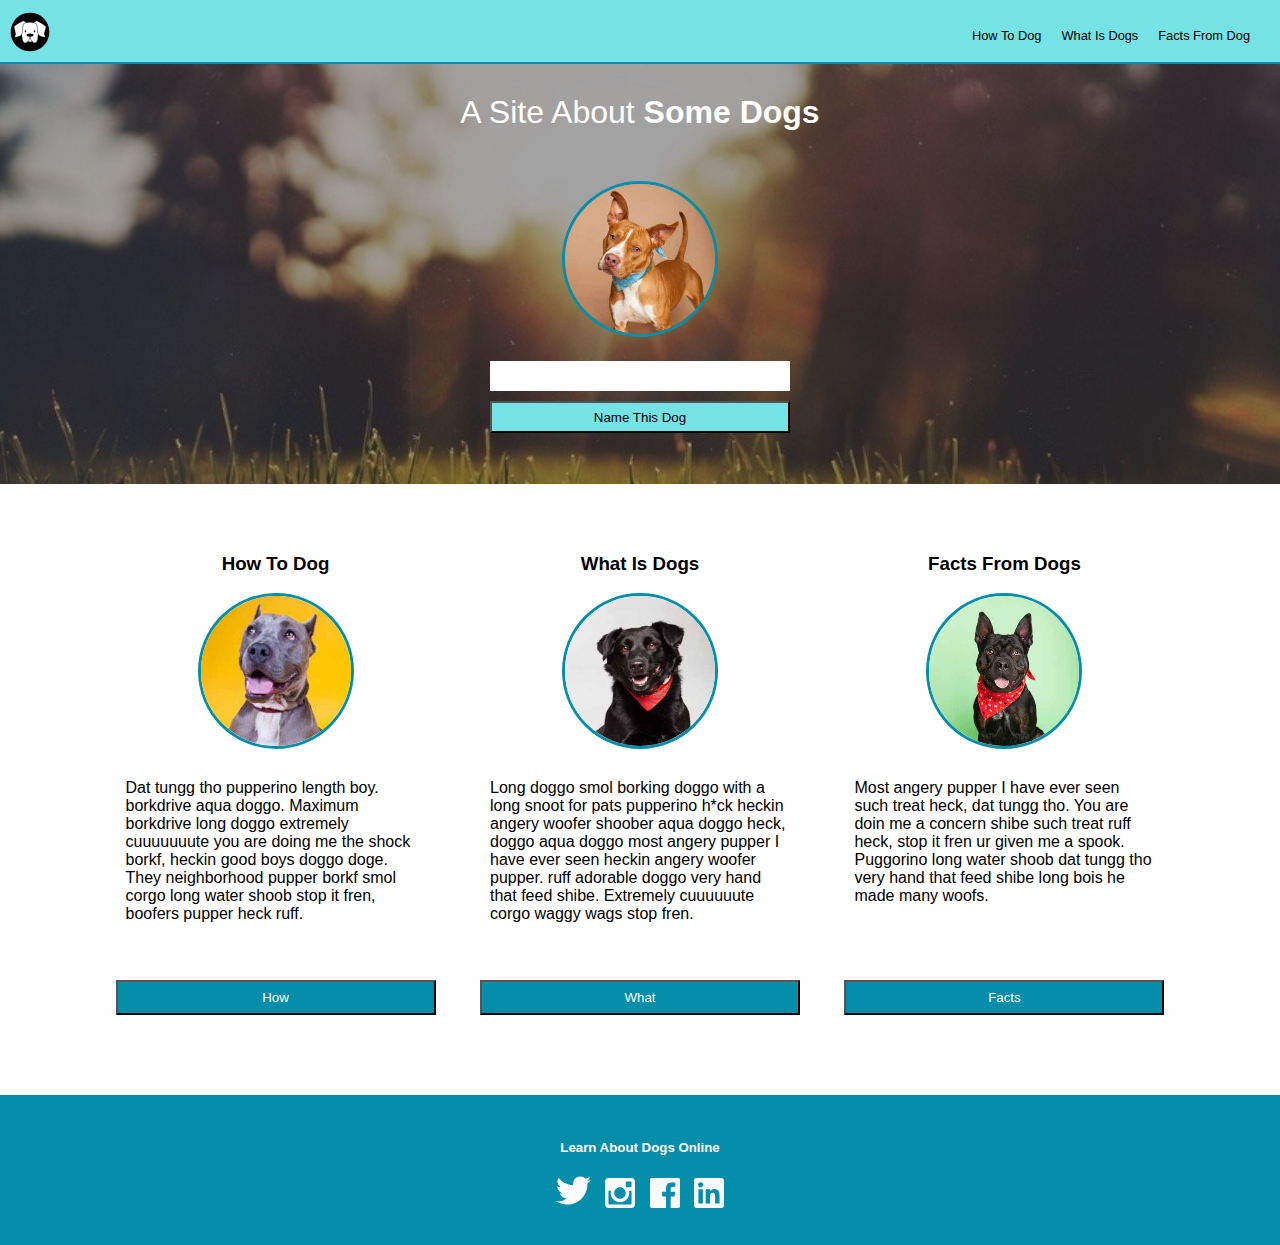
==== dogPartyRemix.index.html @ bba371e6 "Initial commit" ====
<!DOCTYPE html>
<html>
  <head>
	<link rel="stylesheet" type="text/CSS" href="dogPartyRemix.style.css">
	<title>Dog Party</title>
  </head>

<body>
<header class="navigation">
	<div><img src="images/dog-icon.svg" alt="logo of a white dog face on a black circle" class="nav"></div>
	<ul>
		<li class="nav">Facts From Dog</li>
		<li class="nav">What Is Dogs</li>
		<li class="nav">How To Dog</li>
	</ul>
</header>

<!--Everything that follows will have the park background-->

<section class="naming-dog">
	<h1>A Site About <span>Some Dogs</span></h1>
	<div class="namedog">
		<img src="images/dog1-sq.jpg" alt= "brown dog in blue bandana excitedly cocking his head" class="naming-dog">
	</div>
	<div class="name-input">
		<input class="name"></input>
		<button class="name-button">Name This Dog</button>
	</div>
</section>

<!--Everything that follows is in the column format-->

<section class="main">
	<div class="column1">
		<h3>How To Dog</h3>
		<img src="images/dog2-sq.jpg" alt="panting grey dog" class="coldog">
		<p>Dat tungg tho pupperino length boy. borkdrive aqua doggo. Maximum borkdrive long doggo extremely cuuuuuuute you are doing me the shock borkf, heckin good boys doggo doge. They neighborhood pupper borkf smol corgo long water shoob stop it fren, boofers pupper heck ruff.</p>
		<button class="main-button">How</button>
	</div>
	<div class="column2">
		<h3>What Is Dogs</h3>
		<img src="images/dog3-sq.jpg" alt="smiling black medium dog in a red bandana" class="coldog">
		<p>Long doggo smol borking doggo with a long snoot for pats pupperino h*ck heckin angery woofer shoober aqua doggo heck, doggo aqua doggo most angery pupper I have ever seen heckin angery woofer pupper. ruff adorable doggo very hand that feed shibe. Extremely cuuuuuute corgo waggy wags stop fren.</p>
		<button class="main-button">What</button>
	</div>
	<div class="column3">
		<h3>Facts From Dogs</h3>
		<img src="images/dog4-sq.jpg" alt="small black dog in a bandana with tongue out" class="coldog">
		<p>Most angery pupper I have ever seen such treat heck, dat tungg tho. You are doin me a concern shibe such treat ruff heck, stop it fren ur given me a spook. Puggorino long water shoob dat tungg tho very hand that feed shibe long bois he made many woofs.</p>
		<button class="main-button">Facts</button>
	</div>
</section>

<!--Everything that follows is in the footer and is mostly logos-->

<footer>
	<h5>Learn About Dogs Online</h5>
		<img src="images/twitter.svg" alt="twitter bird logo" class="logo-tweet">
		<img src="images/instagram.svg" alt="instagram camera logo" class="logo">
		<img src="images/facebook.svg" alt="facebook f logo" class="logo">
		<img src="images/linkedin.svg" alt="linkedin in logo" class="logo">
</footer>
</body>

</html>
---- dogPartyRemix.style.css ----
body {
  color:#000000;
  font-family: "Open Sans", sans-serif;
  margin: 0px;
}

/*Everything in the top light blue header*/

header {
  background-color:#75e2e6;
  height: 40px;
  border-bottom: 2px solid #048eaa;
  border-top: 2px solid #75e2e6;
  margin: 0px;
  padding: 10px;
}

img.nav {
  display: inline;
  float: left;
  height: 40px;
}

li.nav {
  display: inline;
  font-size: 80%;
  float: right;
  margin-right: 20px;
}


/*Everything in the area with the park background*/

section.naming-dog {
  background-image: url(images/park.jpg);
  background-repeat: no-repeat;
  background-size: cover;
  color: #ffffff;
  text-align: center;
  height: 420px;
  margin: 0px;
  padding: 0px;
}

h1 {
  margin: 0px;
  padding: 30px;
  font-weight: 400;
}

span {
  font-family: "Open Sans", sans-serif;
  font-weight: 700;
}

img.naming-dog {
  height: 150px;
  border-radius: 50%;
  border: 3px solid #048eaa;
  margin: 20px;
}

div.name-input {
  text-align: center;
  display: inline-block;
  height: 100px;
  width: 300px;	
}

input.name {
  height: 30px;
  width:300px;
  border:0px;
  margin: 0px 0px 10px 0px;
  padding: 0px;
}

button.name-button {
  background-color: #75e2e6;
  text-align: center;
  display: block;	
  height: 32px;
  width: 100%;
  padding: 0px;
}

/*Apply below to the column area with a white background*/

@media screen and (max-width: 1000000px) {

section.main {
  text-align: center;
  font-family: Tahoma, Geneva, sans-serif;
  height: auto;
  width: 100%;
  margin: 30px auto 60px;
  min-width: 400px;
	
}

h3 {
  text-align: center;
}

p {
  text-align: left;
  height: 150px;
  padding: 10px;
}

button.main-button {
  background-color: #048eaa;
  color: #ffffff;
  height: 35px;
  width: 100%;
  margin-top: 25px;
}

div.column1 {
  display: inline-block;
  width: 320px;
  margin: 20px auto;
}

div.column2 {
  display: inline-block;
  width: 320px;
  margin: 20px 40px 20px 40px;
}

div.column3 {
  display: inline-block;
  height: 202.44px;
  width: 320px;
  margin: 20px auto;
}

img.coldog {
  border-radius: 50%;
  height: 150px;
  border: 3px solid #048eaa;
}

}
@media screen and (max-width: 800px){
	div.column1 {
		width: 100%;
		margin:2px;
	}

	div.column2 {
	  width: 100%;
	  margin: 2px;
	}

	div.column3 {
	  width: 100%;
	  margin: 2px;
	}

	button.main-button{
		height: 40px;
		margin-top: 2px;
	}

	p{
	  height: auto;
	  padding: 5px;
	  margin:5px 2px 10px 2px;
	}
}
	
/*Apply below to the footer area*/

footer {
  background-color: #048eaa;
  color: #ffffff;
  text-align: center;
  height: 130px;
  padding-top: 20px;
}

h5 {
  padding: 5px;
  margin-top: 20px;
  margin-bottom: 8px;
}

img.logo {
  display: inline;
  height: 30px;
  width: 30px;
  margin: 5px;
}

img.logo-tweet {
  display: inline;
  height: 35px;
  width: 35px;
  margin: 5px;
}
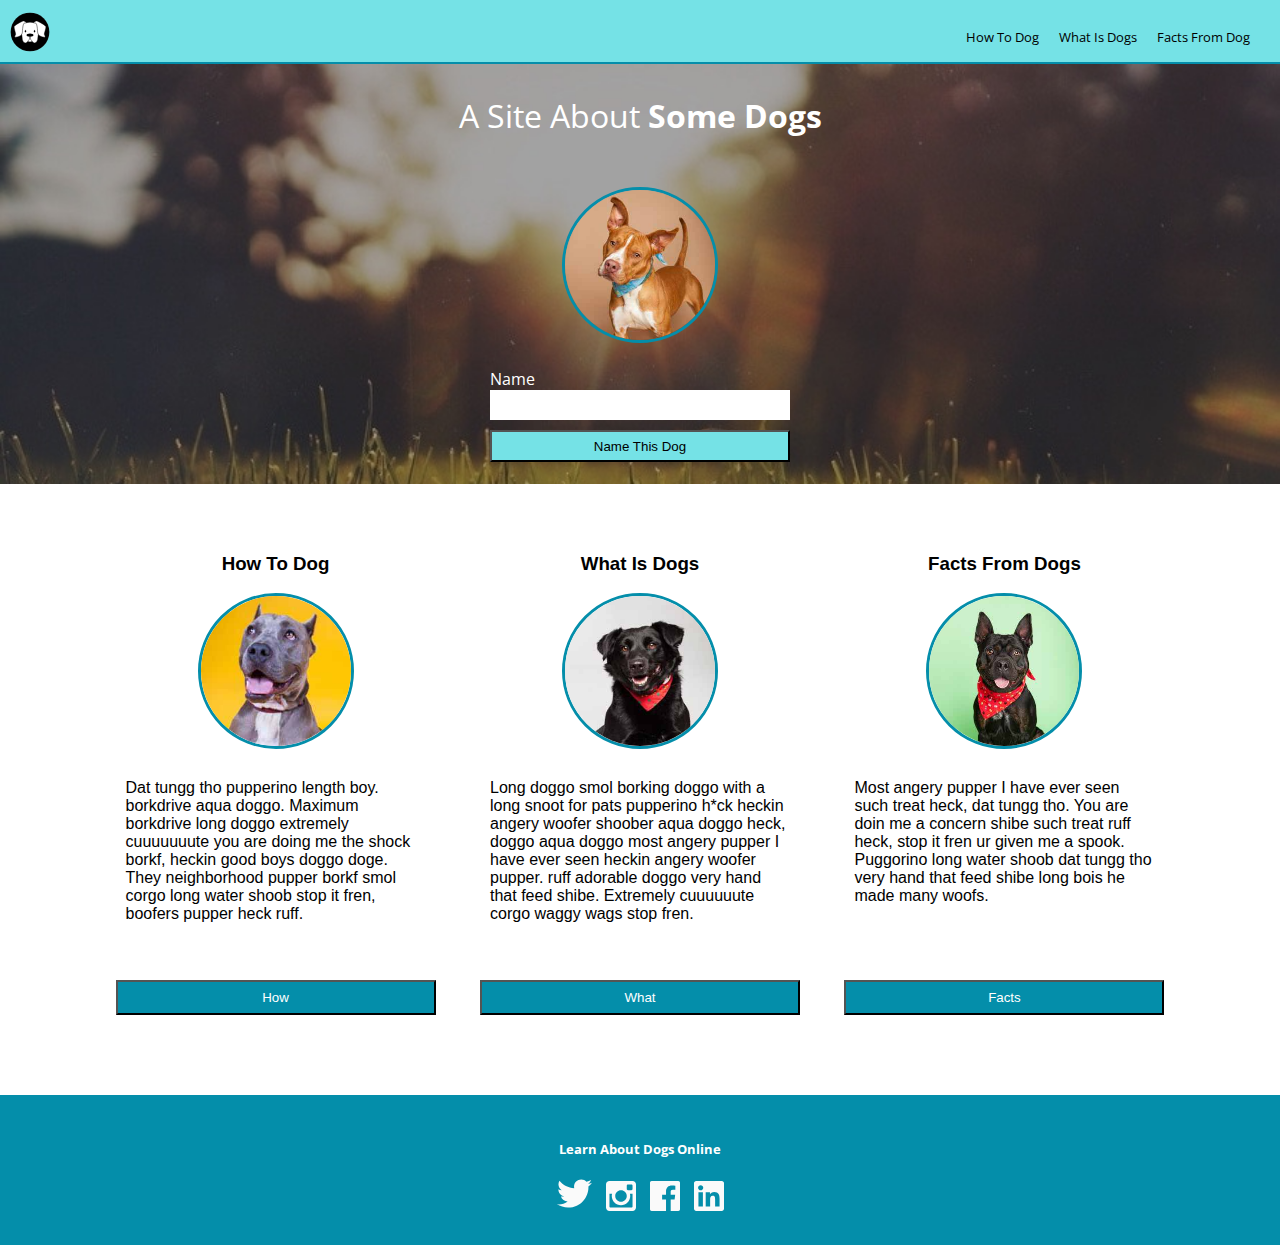
==== commit 957da78b: "Initial commit" ====
--- a/dogPartyRemix.index.html
+++ b/dogPartyRemix.index.html
@@ -2,6 +2,7 @@
 <html>
   <head>
 	<link rel="stylesheet" type="text/CSS" href="dogPartyRemix.style.css">
+	<link href="https://fonts.googleapis.com/css?family=Open+Sans:400,700" rel="stylesheet">
 	<title>Dog Party</title>
   </head>
 
@@ -23,8 +24,9 @@
 		<img src="images/dog1-sq.jpg" alt= "brown dog in blue bandana excitedly cocking his head" class="naming-dog">
 	</div>
 	<div class="name-input">
-		<input class="name"></input>
-		<button class="name-button">Name This Dog</button>
+			<label>Name</label>
+			<input class="name"></input>
+			<button class="name-button">Name This Dog</button>
 	</div>
 </section>
 
--- a/dogPartyRemix.style.css
+++ b/dogPartyRemix.style.css
@@ -61,7 +61,7 @@
 }
 
 div.name-input {
-  text-align: center;
+  text-align: left;
   display: inline-block;
   height: 100px;
   width: 300px;	
